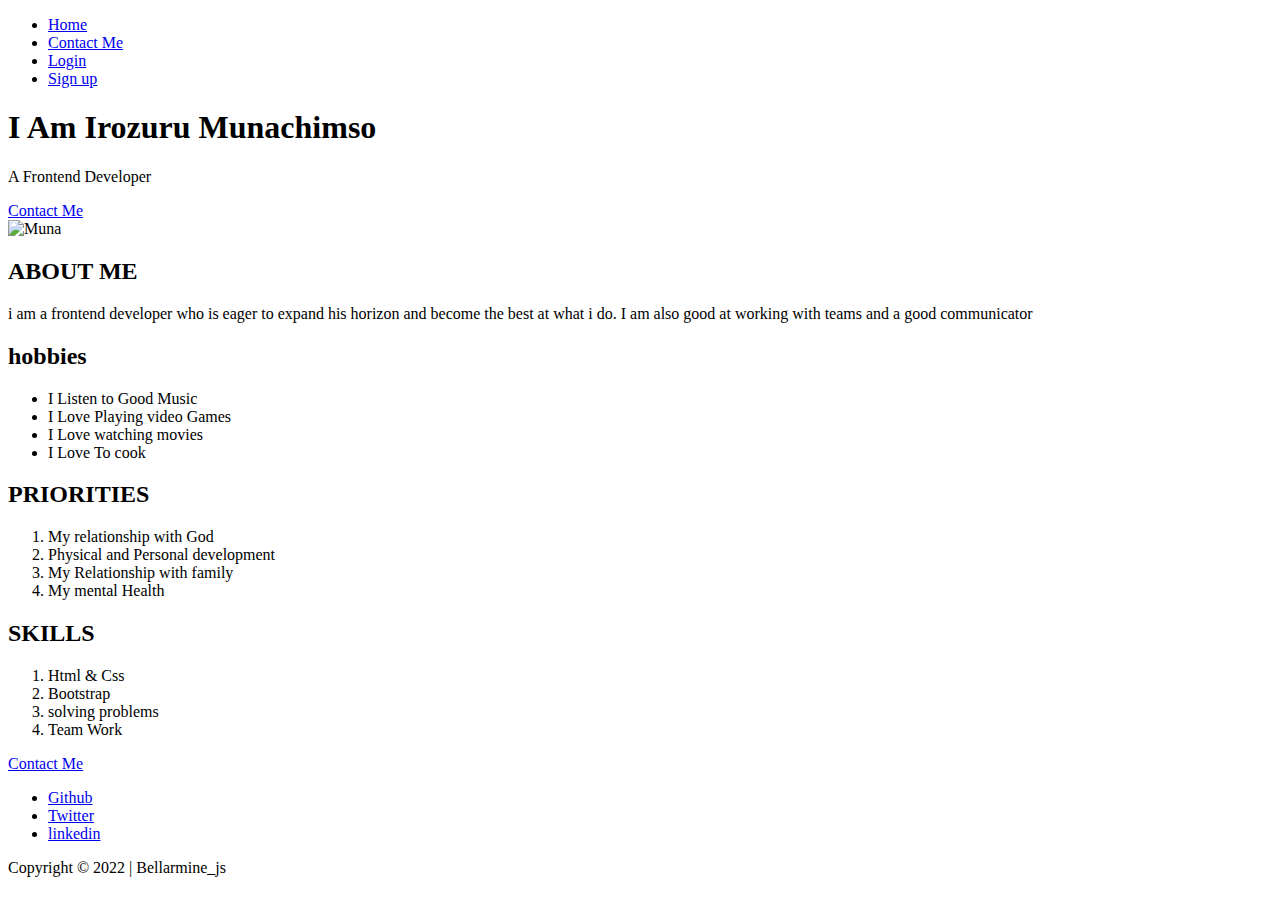
==== index.html @ 99997dc5 "Create index.html" ====
<!DOCTYPE html>
<html lang="en">

<head>
    <meta charset="UTF-8">
    <meta http-equiv="X-UA-Compatible" content="IE=edge">
    <meta name="viewport" content="width=device-width, initial-scale=1.0">
    <title>My Website</title>
    <!--==================== UNICONS ====================-->
    <link rel="stylesheet" href="https://unicons.iconscout.com/release/v4.0.0/css/line.css" />
    <!--==================== CSS ====================-->
    <link rel="stylesheet" href="zuri.css">
</head>

<body>
    <header class="header" id="header">
        <nav class="nav">
            <ul class="nav-list">
                <li class="nav-item">
                    <a href="index.html" class="nav-link">Home</a>
                </li>
                <li class="nav-item">
                    <a href="contact.html" class="nav-link">Contact Me</a>
                </li>
                <li class="nav-item">
                    <a href="login.html" class="nav-link nav-button">Login</a>
                </li>
                <li class="nav-item">
                    <a href="register.html" class="nav-link white-nav-btn">Sign up</a>
                </li>
            </ul>
        </nav>
    </header>
    <main class="main">
        <section class="section" id="home">
            <div class="home-content">
                <div class="home-data">
                    <h1 class="sub">I Am <span> Irozuru Munachimso</span></h1>
                    <p class="des">A Frontend Developer</p>
                    <a href="contact.html" class="button button--flex">
                        Contact Me
                    </a>
                </div>
                <div class="img">
                    <img src="https://i.ibb.co/qgj8fZ6/Muna.jpg" alt="Muna" class="home-img">
                </div>
            </div>
        </Section>
        <section class="info" id="info">
            <div class="cont">
                <h2 class="title">ABOUT ME</h2>
                <div class="about-content grid">
                    <div class="texta">
                        <p class="about-desc">i am a frontend developer who is eager to expand his horizon and become
                            the best at what i do. I am also good at working with teams and a good communicator </p>
                    </div>
                </div>
            </div>
        </section>
        <section class="hobbies" id="hobbies">
            <div class="cont">
                <h2 class="title">hobbies</h2>
                <div class="texth">
                    <ul class="list">
                        <li class="hobbies-item">I Listen to Good Music</li>
                        <li class="hobbies-item">I Love Playing video Games </li>
                        <li class="hobbies-item">I Love watching movies</li>
                        <li class="hobbies-item"> I Love To cook</li>
                    </ul>
                </div>
            </div>

        </section>
        <section class="priorities" id="priorities">
            <div class="cont">
                <h2 class="title">PRIORITIES</h2>
                <div class="content">
                    <div class="textp">
                        <ol class="priorities-list links">
                            <li class="priorities-item">My relationship with God</li>
                            <li class="priorities-item">Physical and Personal development
                            </li>
                            <li class="priorities-item">My Relationship with family</li>
                            <li class="priorities-item">My mental Health</li>
                        </ol>
                    </div>
                </div>
            </div>
        </section>
        <section class="skills section" id="skills">
            <div class="cont">
                <h2 class="title">SKILLS</h2>

                <div class="skills-content grid">
                    <div class="texts">
                        <ol class="skills-list links">
                            <li class="skills-item">Html & Css</li>
                            <li class="skills-item">Bootstrap</li>
                            <li class="skills-item">solving problems </li>
                            <li class="skills-item">Team Work</li>
                        </ol>
                    </div>

                </div>
            </div>
        </section>
        <div class="last-contact container">
            <a href="contact.html" class="button button--flex big-btn">
                Contact Me
            </a>
        </div>
    </main>

    <footer class="footer">
        <div class="footer-socials">
            <ul>
                <li><a href="https://github.com/munarh" target="_blank">Github</a></li>
                <li><a href="https://twitter.com/Munarh_JS" target="_blank">Twitter</a></li>
                <li><a href="https://www.linkedin.com/in/bellarmine-irozuru-371697239/" target="_blank">linkedin</a>
                </li>
            </ul>

            <p>Copyright &copy; 2022 | Bellarmine_js</p>
        </div>
    </footer>
</body>

</html>
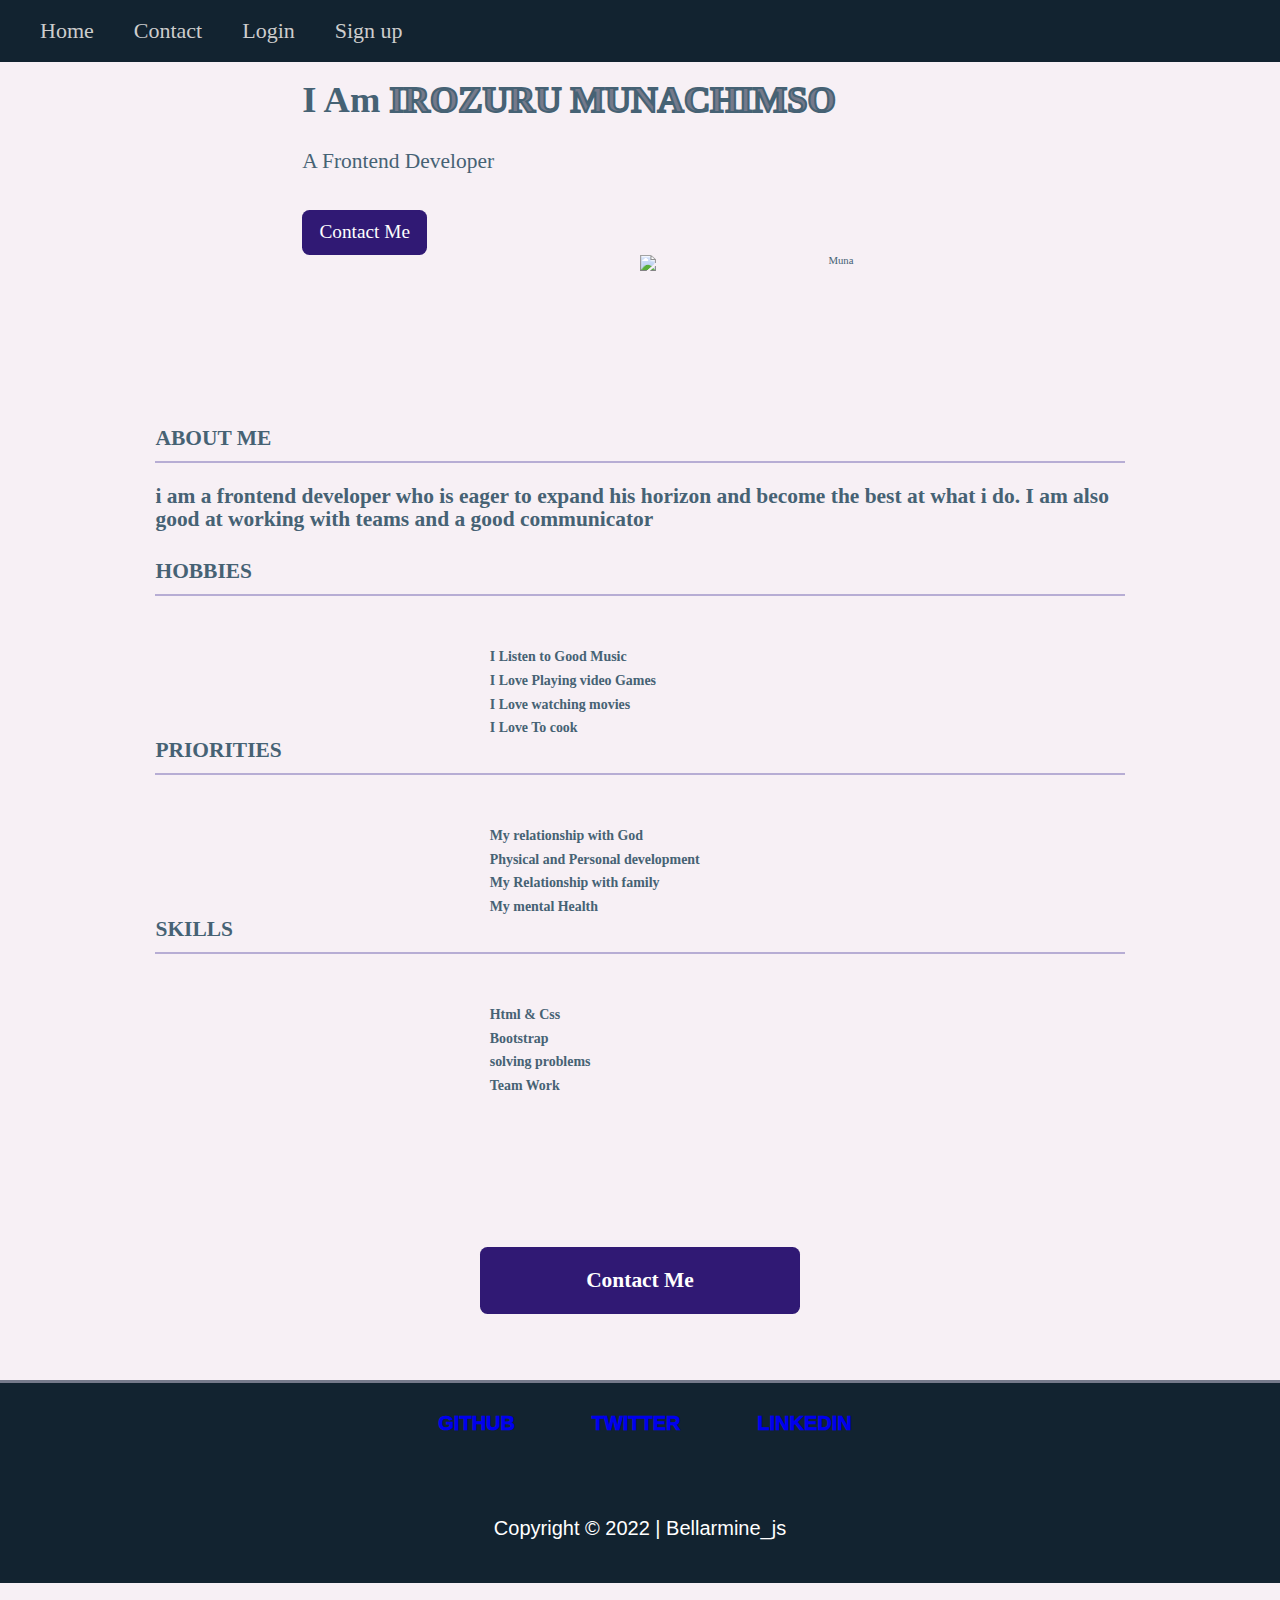
==== commit 13a1a344: "Update index.html" ====
--- a/index.html
+++ b/index.html
@@ -13,24 +13,42 @@
 </head>
 
 <body>
-    <header class="header" id="header">
-        <nav class="nav">
-            <ul class="nav-list">
-                <li class="nav-item">
-                    <a href="index.html" class="nav-link">Home</a>
+     <nav class="menu-container">
+        <!-- burger menu -->
+        <input type="checkbox" aria-label="Toggle menu" />
+        <span></span>
+        <span></span>
+        <span></span>
+
+
+        <!-- menu items -->
+        <div class="menu">
+            <ul>
+                <li>
+                    <a href="zuri.html">
+                        Home
+                    </a>
                 </li>
-                <li class="nav-item">
-                    <a href="contact.html" class="nav-link">Contact Me</a>
+                <li>
+                    <a href="contact.html">
+                        Contact
+                    </a>
                 </li>
-                <li class="nav-item">
-                    <a href="login.html" class="nav-link nav-button">Login</a>
+                <li>
+                    <a href="login.html">
+                        Login
+                    </a>
                 </li>
-                <li class="nav-item">
-                    <a href="register.html" class="nav-link white-nav-btn">Sign up</a>
+                <li>
+                    <a href="register.html">
+                        Sign up
+                    </a>
                 </li>
             </ul>
-        </nav>
-    </header>
+            <ul>
+            </ul>
+        </div>
+    </nav>
     <main class="main">
         <section class="section" id="home">
             <div class="home-content">
--- a/zuri.css
+++ b/zuri.css
@@ -0,0 +1,680 @@
+@import url('https://fonts.googleapis.com/css2?family=Raleway:ital,wght@1,800&display=swap');
+
+:root {
+    /*change favorite color*/
+    --hue-color: 180;
+    /* purple 250 - Green 142 - blue 230 - pink 340 */
+    /*========== Colors ==========*/
+    --first-color: #0f5480;
+    --first-color-second: #301974;
+    --first-color-second-light: #b7add4;
+    --text-color: #466274;
+    --text-color-light: #767a8b;
+    --body-color: #f7f0f5;
+    --container-color: #fff;
+    --scroll-bar-color: hsl(var(--hue-color), 20%, 90%);
+    --scroll-thumb-color: hsl(var(--hue-color), 20%, 70%);
+
+    font-family: raleway sans-serif;
+
+    /* .5rem = 8px, 1rem = 16px, 1.5rem = 24px ... */
+  --big-font-size: 2rem;
+  --h1-font-size: 1.5rem;
+  --h2-font-size: 1.25rem;
+  --h3-font-size: 1.125rem;
+  --normal-font-size: .900rem;
+  --small-font-size: .800rem;
+  --smaller-font-size: .85rem;
+  /*========== Font weight ==========*/
+  --font-regular: 400;
+  --font-medium: 500;
+  --font-semi-bold: 600;
+  --font-bold: 700;
+
+}
+
+@media screen and (min-width: 968px) {
+    :root {
+      --big-font-size: 3rem;
+      --h1-font-size: 2.25rem;
+      --h2-font-size: 1.5rem;
+      --h3-font-size: 1.25rem;
+      --normal-font-size: 1rem;
+      --small-font-size: .820rem;
+      --smaller-font-size: .780rem;
+    }
+  }
+  * {
+    box-sizing:border-box;
+    padding: 0;
+    margin: 0;
+  }
+  
+  html {
+    scroll-behavior: smooth;
+    font-size: 67%;
+  }
+  
+  body {
+    font-family: var(--body-font);
+    font-weight: var(--font-regular);
+    line-height: 1;
+    font-size: var(--normal-font-size);
+    background-color: var(--body-color);
+    color: var(--text-color);
+  }
+  
+  h1,
+  h2,
+  h3,
+  h4,
+  span {
+    color: var(--text-color);
+    font-weight: var(--font-bold);
+  }
+  
+  ul {
+    list-style: none;
+  }
+  
+  
+  ol {
+    list-style: none;
+  }
+  
+  li {
+    display: list-item;
+    text-align: -webkit-match-parent;
+  }
+  
+  a {
+    text-decoration: none;
+  }
+  
+  a:-webkit-any-link {
+    color: -webkit-link;
+    cursor: pointer;
+  }
+  
+  
+  p {
+    font-size: 2rem;
+    line-height: 2.2rem;
+    display: block;
+    margin-block-start: 1em;
+    margin-block-end: 1em;
+    margin-inline-start: 0px;
+    margin-inline-end: 0px;
+  }
+  
+  form {
+    display: block;
+    margin-top: 0;
+  }
+ /* ==========Nav(menu)======= */
+  .menu-container {
+    position: relative;
+    display: flex;
+    align-items: center;
+    margin-bottom: 20px;
+    background: #122330;
+    color: #cdcdcd;
+    padding: 20px;
+    z-index: 1;
+    -webkit-user-select: none;
+    user-select: none;
+    box-sizing: border-box;
+  }
+  
+  .menu-container a {
+    text-decoration: none;
+    color: #122330;
+    transition: color 0.3s ease;
+  }
+  
+  .menu-container a:hover {
+    color: #5637b4;
+  }
+  
+  .menu-container input {
+    display: block;
+    width: 35px;
+    height: 25px;
+    margin: 0;
+    position: absolute;
+    cursor: pointer;
+    opacity: 0; /* hide this */
+    z-index: 2; /* and place it over the hamburger */
+    -webkit-touch-callout: none;
+  }
+  
+  /* Burger menu */
+  .menu-container span {
+    display: block;
+    width: 33px;
+    height: 4px;
+    margin-bottom: 5px;
+    position: relative;
+    background: #cdcdcd;
+    border-radius: 3px;
+    z-index: 1;
+    transform-origin: 4px 0px;
+    transition: transform 0.5s cubic-bezier(0.77,0.2,0.05,1.0),
+                background 0.5s cubic-bezier(0.77,0.2,0.05,1.0),
+                opacity 0.55s ease;
+  }
+  
+  .menu-container span:first-child {
+    transform-origin: 0% 0%;
+  }
+  
+  .menu-container span:nth-child(3) {
+    transform-origin: 0% 100%;
+  }
+  
+  .menu-container input:checked ~ span {
+    opacity: 1;
+    transform: rotate(45deg) translate(3px,-1px);
+    background: #232323;
+  }
+  
+  .menu-container input:checked ~ span:nth-child(4) {
+    opacity: 0;
+    transform: rotate(0deg) scale(0.2, 0.2);
+  }
+  
+  .menu-container input:checked ~ span:nth-child(3) {
+    transform: rotate(-45deg) translate(-5px,11px);
+  }
+  
+  .menu ul {
+    list-style: none;
+  }
+  
+  .menu li {
+    padding: 10px 0;
+    font-size: 22px;
+  }
+  
+  /* mobile styles */
+  @media only screen and (max-width: 745px) { 
+    .menu-container {
+      flex-direction: column;
+      align-items: flex-end;
+    }
+    
+    .menu {
+      position: absolute;
+      box-sizing: border-box;
+      width: 300px;
+      right: -300px;
+      top: 0;
+      margin: -20px;
+      padding: 75px 50px 50px;
+      background: #cdcdcd;
+      -webkit-font-smoothing: antialiased;
+      /* to stop flickering of text in safari */
+      transform-origin: 0% 0%;
+      transform: translateX(0%);
+      transition: transform 0.5s cubic-bezier(0.77,0.2,0.05,1.0);
+    }
+  
+    .menu-container input:checked ~ .menu {
+      transform: translateX(-100%);
+    }
+  }
+  
+  /* desktop styles */
+  @media only screen and (min-width: 746px) { 
+    .menu-container {
+      width: 100%;
+    }
+  
+    .menu-container a {
+      color: #cdcdcd;
+    }
+  
+    .menu-container input {
+      display: none;
+    }
+  
+    /* Burger menu */
+    .menu-container span {
+      display: none;
+    }
+  
+    .menu {
+      position: relative;
+      width: 100%;
+      display: flex;
+      justify-content: space-between;
+    }
+  
+    .menu ul {
+      display: flex;
+      padding: 0;
+    }
+  
+    .menu li {
+      padding: 0 20px;
+    }
+  }
+  .main {
+    border-bottom: 3px solid var(--text-color-light);
+  } 
+  .section {
+    margin: 0 0 14rem;
+  }
+  .home-content {
+    max-width: 100rem;
+    padding: 0 5rem;
+    align-items: center;
+    margin: 0 auto;
+  }
+  .home-data {
+    width: 85%;
+    margin-left:auto;
+    align-items: center;
+  }
+  .sub {
+    font-size: 3.4rem;
+    padding-bottom: 0.9rem;
+  }
+  
+  .sub span {
+    text-transform: uppercase;
+    -webkit-text-stroke-width: 0.2rem;
+    -webkit-text-stroke-color: var(--text-color);
+    -webkit-text-fill-color: var(--text-color-light);
+  }
+  
+  .des {
+    font-size: 2rem;
+    padding-bottom: 1.4rem;
+  }
+  
+  img {
+    text-align: center;
+    position: relative;
+  } 
+  
+  .home-img {
+      display: flex;
+    width: 40%;
+    position:relative ;
+    margin-left: 50%;
+    transition: ease-in-out 1s ;
+  }
+
+
+  .home-img:hover{
+    border-radius: 50%;
+  }
+
+
+  .button:link,
+.button:visited {
+  display: inline-block;
+  width: auto;
+  background-color: var(--first-color-second);
+  color: #fff;
+  padding: 1.2rem 1.6rem;
+  border-radius: 0.7rem;
+  font-weight: var(--font-medium);
+  transition: all 0.4s;
+  font-size: 1.8rem;
+}
+
+.button:hover {
+  background-color: var(--first-color);
+}
+
+.button-icon {
+  font-size: 1.30rem;
+  margin-left: var(--mb-0-5);
+  transition: 0.5s;
+}
+
+.button--white {
+  background-color: var(--body-color);
+  color: var(--first-color);
+}
+.info {
+    padding: 0.7rem 2.2rem;
+  }
+  
+  .cont{
+    max-width: 100rem;
+    margin: 0 auto;
+    padding: 0 4.8rem;
+  }
+  
+  .title {
+    font-size: 2rem;
+    text-transform: uppercase;
+    padding-bottom: 1.1rem;
+    position: relative;
+    border-bottom: 2px solid #b7add4;
+    
+  }
+  
+  .texta p{
+      display:flex;
+      font-weight: 600;
+      align-items: center;
+  }
+  .texth,.textp,.texts{
+      display: flex;
+      float: inherit;
+      width:33%;
+      font-weight: 900;
+      padding-top: 4.6rem;
+      margin:auto;
+      align-items:center;
+  }
+  
+  
+  .cont li {
+    font-size: 1.3rem;
+    line-height: 2.2rem;
+    padding-left: 0.9rem;
+  }
+   
+  .big-btn:link {
+    display: flex;
+    margin: 0 auto;
+    width: 25%;
+    height: 6.2rem;
+    justify-content: center;
+    align-items: center;
+    font-size: 2rem;
+    font-weight: 600;
+    margin-bottom: 6.2rem;
+  }
+  /* contact */
+  .contacts {
+    margin: 0;
+    box-sizing: content-box;
+  }
+  
+  .con-section {
+    display: grid;
+    width: 75%;
+    max-width: 100%;
+    height: auto;
+    overflow-x: hidden;
+    margin: 60px auto;
+    background-color: #a3aeb4;
+    padding: 3.6rem 2.4rem;
+    border-radius: 1.2rem;
+  }
+  
+  .con-text {
+    padding-left: 1.4rem;
+  }
+  
+  .contact {
+    margin: 0.6rem 0 3rem;
+    font-size: 2.2rem;
+  }
+  
+  .con-detail {
+    display: flex;
+    align-items: baseline;
+    margin-bottom: 1.2rem;
+  }
+  
+  .email-icon,
+  .phone-icon {
+    width: 1.9rem;
+    height: 1.9rem;
+    font-size: 1.6rem;
+    color: var(--first-color);
+    padding-right: 0.9rem;
+  }
+  
+  .email-link:link,
+  .phone-link:link {
+    text-decoration: none;
+    font-size: 1.4rem;
+    color: #293241;
+    font-weight: 700;
+    transition: all 0.4s;
+  }
+  
+  .social--group h2 {
+    font-size: 1.6rem;
+    margin: 4rem 0 0.6rem;
+  }
+  
+  .social-groups {
+    display: flex;
+    column-gap: 2.2rem;
+    margin: 1.3rem 0 4.2rem;
+  }
+  
+  .social-group:link {
+    font-size: 1.8rem;
+    color: #013a63;
+    border-radius: 50%;
+    padding: 1rem;
+    background-color: var(--first-color-second-light);
+    cursor: pointer;
+    transition: all 0.4s;
+  }
+  
+  .social-group:link:hover {
+    background-color: var(--first-color);
+    color: var(--first-color);
+  }
+  
+  label {
+    display: block;
+    font-size: 1.4rem;
+    margin-bottom: 0.6rem;
+    font-weight: 500;
+  }
+  
+  input {
+    width: 80%;
+    background-color: var(--body-color);
+    margin-bottom: 2.2rem;
+    padding: 1.3rem 1.2rem;
+    border: 3px solid var(--first-color-second);
+    outline: none;
+    border-radius: 0.7rem;
+    font-size: 1.2rem;
+  }
+  
+  textarea {
+    width: 80%;
+    min-height: 11.2rem;
+    background-color: var(--body-color);
+    border: 2px solid var(--first-color-second);
+    outline: none;
+    border-radius: 0.7rem;
+    padding: 0.6rem 1.2rem;
+    margin-bottom: 3.2rem;
+  }
+  
+  .btn {
+    padding: 0.8rem 1.2rem;
+    outline: none;
+    width: 50%;
+    border: none;
+    text-decoration: none;
+    background-color: var(--first-color-second);
+    border-radius: 0.7rem;
+    color: #fff;
+    font-size: 1.4rem;
+    transition: all 0.4s;
+    margin-bottom: 4.2rem;
+  }
+  
+  .btn:hover {
+    background-color: var(--first-color);
+  }
+  
+  @media screen and (max-width: 900px) {
+    .contact-section {
+      grid-template-columns: 1fr;
+    }
+
+    /* login */
+  }
+  .login-form {
+    margin: 6rem auto 12rem;
+    width: 32rem;
+    background-color: var(--body-color);
+    padding: 2.4rem;
+    border-radius: 1rem;
+    box-shadow: #0f5480;
+  }
+  
+  .login-detail label{
+  font-size: 1.1rem;
+  }
+  
+  .login-terms {
+    font-size: 1rem;
+  }
+  
+  .terms,
+  .policy {
+    text-decoration: none;
+  }
+
+              /* register */
+  .sign-ups {
+    margin: auto;
+  }
+  
+  .reg-form-section {
+    background-color: var(--body-color);
+    width: 74%;
+    max-width: 100%;
+    margin: 6rem auto;
+    border-radius: 1rem;
+    padding-top: 2.2rem;
+  }
+  
+  .login-title, .reg-title {
+    font-size: var(--small-font-size);
+    text-transform: capitalize;
+    padding: 0 2.4rem 2.4rem;
+    margin: 0.6rem 0 3rem;
+    font-size: 1.4rem;
+  }
+  
+  .account-detail {
+    height: auto;
+    display: grid;
+    grid-template-columns: 1fr 1fr;
+    row-gap: 0.5rem;
+    padding: 0 2.4rem 0.4rem;
+  }
+  
+  .reg--detail {
+    width: 112%;
+    padding: 0 2.4rem 0.4rem;
+  }
+  
+  select {
+    width: 80%;
+    margin-bottom: 2px;
+    padding: 1.2rem 1.4rem;
+    border: 2px solid var(--first-color-second);
+    border-radius: 0.8rem;
+    background-color: var(--body-color);
+  }
+  .reg-form button {
+    display: flex;
+    justify-content: center;
+    align-items: center;
+    grid-column: 1 / span 2;
+    width: 30rem;
+    margin: 2.4rem auto 3.8rem;
+  }
+  
+  .sign_in a:link{
+    color: var(--container-color);
+  }
+  
+  
+  .sign-in-icon {
+    font-size: 1.5rem;
+    padding-right: 1rem;
+  }
+  @media screen and (max-width: 500px) {
+    .account-detail {
+      grid-template-columns: 1fr;
+    }
+   .reg-detail input,
+  .reg--detail input {
+    width: 100%;
+    padding: 1.2rem;
+    border-radius: 0.7rem;
+  } 
+  select{
+    width: 100%;
+  }
+  .reg-detail label,
+  .reg--detail label {
+    margin-bottom: 1rem;
+  } 
+  .reg--detail {
+    width: 100%;
+    padding: 0 2.4rem 0.4rem;
+  }
+  .reg-form button{
+    margin: 2.4rem 0 3.8rem;
+  }
+  }
+  
+  @media screen and (max-width: 500px) {
+    .reg-form button{
+      margin: 2.4rem 3rem 3.8rem 0;
+      margin-right: 10rem;
+      width: 100%;
+    }
+  }
+  
+   footer {
+    height: 200px;
+    background-color: rgb(18, 35, 48);
+    color: white;
+    text-align: center;
+   
+    padding: 30px;
+}
+
+footer p {
+    line-height: 150px;
+    font-size: 20px;
+    font-family: 'Montserrat', sans-serif;
+    text-align: center;
+
+}
+
+footer ul li {
+    display: inline-block;
+    list-style: none;
+    margin-left: 10px;
+    font-family: 'Poppins', sans-serif;
+    font-size: 20px;
+    font-weight: 700px;
+}
+
+footer ul li a {
+    text-decoration: none;
+    font-size: 20px;
+    font-weight: 1000;
+    text-transform: uppercase;
+    padding: 0px 32px;
+    color: white;
+}
+
+footer ul li a:hover {
+    text-decoration: underline;
+}
+
